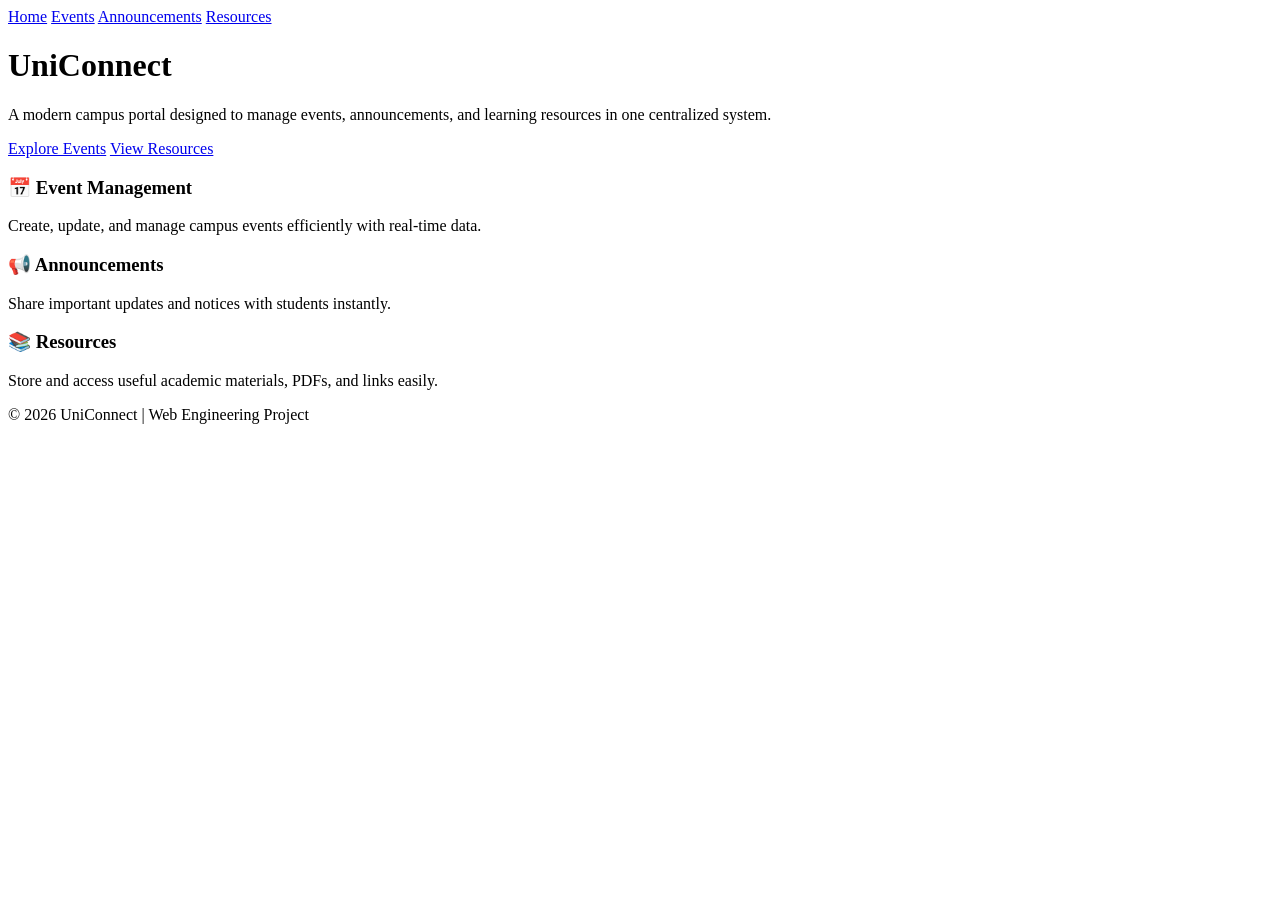
==== index.html @ 5383e266 "Add files via upload" ====
<!DOCTYPE html>
<html lang="en">
<head>
    <meta charset="UTF-8">
    <title>UniConnect</title>
    <link rel="stylesheet" href="css/style.css">
</head>
<body>

<div class="navbar">
  <a href="/">Home</a>
  <a href="/dashboard.html">Events</a>
  <a href="/announcements.html">Announcements</a>
  <a href="/resources.html">Resources</a>
</div>

<div class="container">

  <!-- HERO -->
  <div class="hero">
    <h1>UniConnect</h1>
    <p>
      A modern campus portal designed to manage events, announcements,
      and learning resources in one centralized system.
    </p>

    <div class="hero-buttons">
      <a href="/dashboard.html">Explore Events</a>
      <a href="/resources.html">View Resources</a>
    </div>
  </div>

  <!-- FEATURES -->
  <div class="features">
    <div class="card">
      <h3>📅 Event Management</h3>
      <p>
        Create, update, and manage campus events efficiently with real-time data.
      </p>
    </div>

    <div class="card">
      <h3>📢 Announcements</h3>
      <p>
        Share important updates and notices with students instantly.
      </p>
    </div>

    <div class="card">
      <h3>📚 Resources</h3>
      <p>
        Store and access useful academic materials, PDFs, and links easily.
      </p>
    </div>
  </div>

</div>

<div class="footer">
  © 2026 UniConnect | Web Engineering Project
</div>

<script src="/script.js"></script>
</body>
</html>
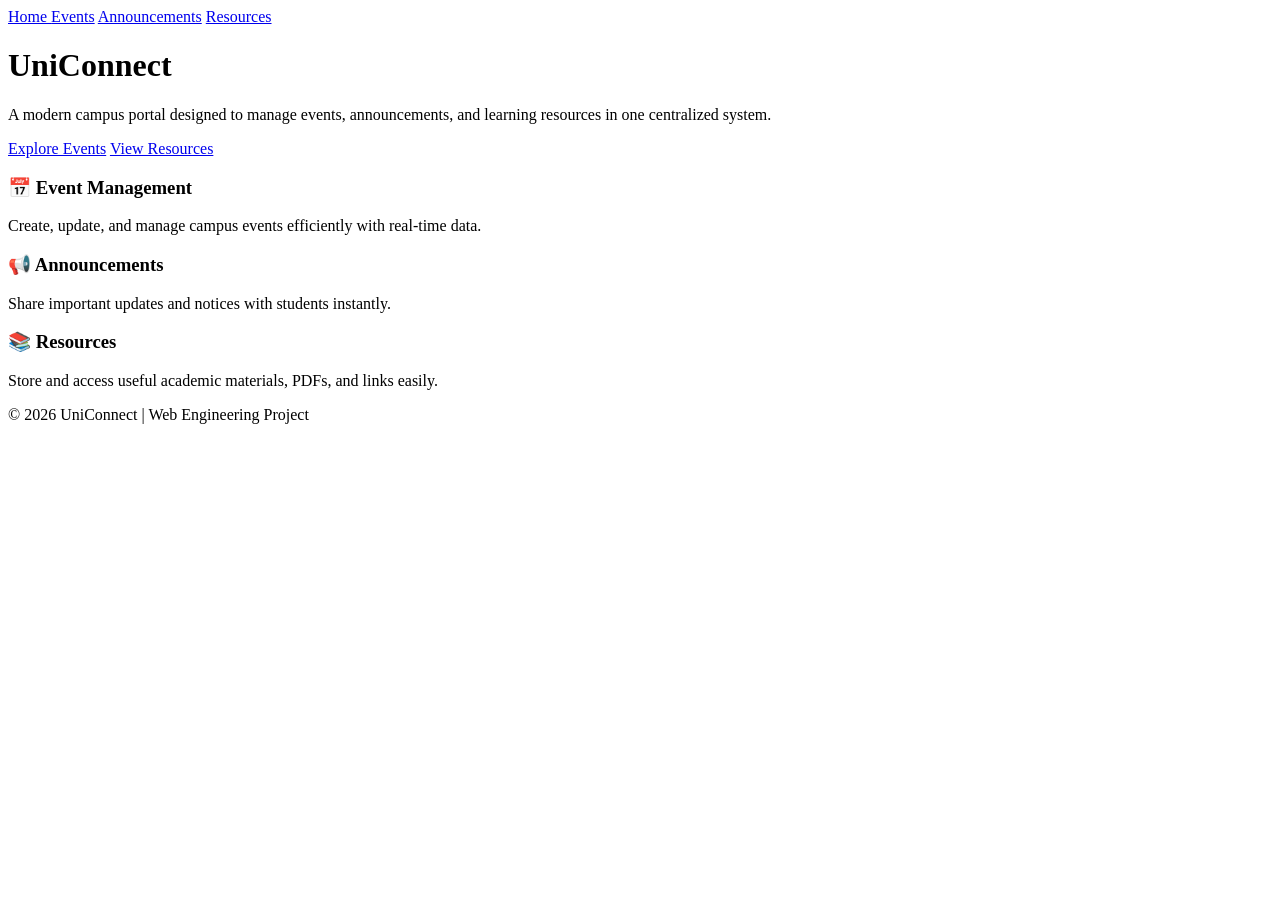
==== commit 8df15af1: "Update index.html Initial project commit" ====
--- a/index.html
+++ b/index.html
@@ -8,7 +8,7 @@
 <body>
 
 <div class="navbar">
-  <a href="/">Home</a>
+  <a href="/">Home </a>
   <a href="/dashboard.html">Events</a>
   <a href="/announcements.html">Announcements</a>
   <a href="/resources.html">Resources</a>
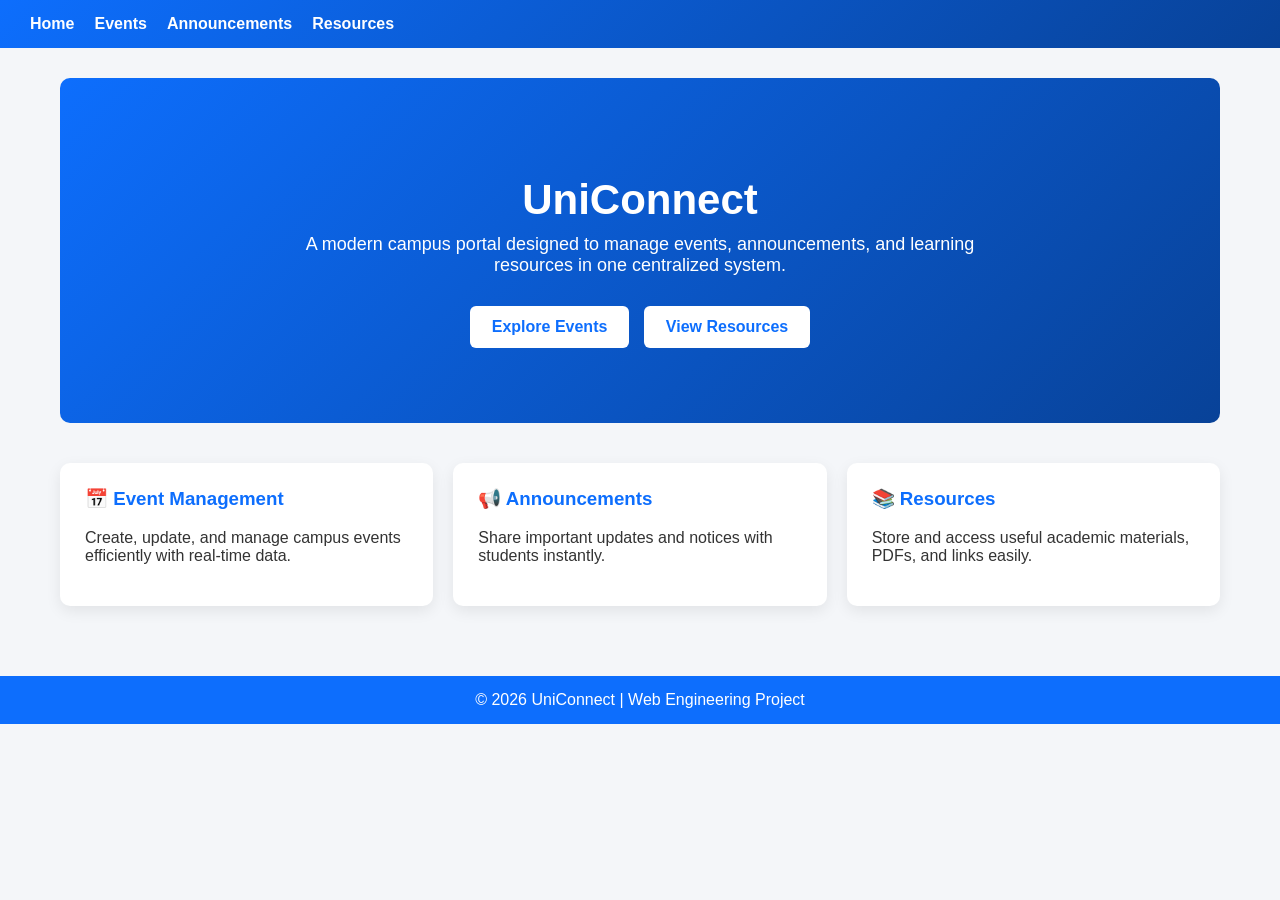
==== commit c7e12ba6: "CSS CSS Changing" ====
--- a/index.html
+++ b/index.html
@@ -3,7 +3,7 @@
 <head>
     <meta charset="UTF-8">
     <title>UniConnect</title>
-    <link rel="stylesheet" href="css/style.css">
+    <link rel="stylesheet" href="./style.css">
 </head>
 <body>
 
@@ -60,6 +60,6 @@
   © 2026 UniConnect | Web Engineering Project
 </div>
 
-<script src="/script.js"></script>
+<script src="./script.js"></script>
 </body>
 </html>
--- a/style.css
+++ b/style.css
@@ -0,0 +1,383 @@
+/* =====================
+   GLOBAL STYLES
+===================== */
+* {
+  box-sizing: border-box;
+}
+
+body {
+  margin: 0;
+  font-family: "Segoe UI", Arial, sans-serif;
+  background: #f4f6f9; 
+  color: #333;
+}
+
+h1, h2, h3 {
+  color: #0d6efd;
+}
+
+a {
+  text-decoration: none;
+}
+
+/* =====================
+   NAVBAR
+===================== */
+.navbar {
+  background: linear-gradient(135deg, #0d6efd, #084298);
+  padding: 15px 30px;
+  display: flex;
+  align-items: center;
+}
+
+.navbar a {
+  color: white;
+  margin-right: 20px;
+  font-weight: 600;
+}
+
+.navbar a:hover {
+  text-decoration: underline;
+}
+
+/* =====================
+   CONTAINER
+===================== */
+.container {
+  max-width: 1200px;
+  margin: auto;
+  padding: 30px 20px;
+}
+
+/* =====================
+   HERO SECTION
+===================== */
+.hero {
+  background: linear-gradient(135deg, #0d6efd, #084298);
+  color: white;
+  padding: 70px 30px;
+  text-align: center;
+  border-radius: 10px;
+}
+
+.hero h1 {
+  font-size: 42px;
+  margin-bottom: 10px;
+  color: white;
+}
+
+.hero p {
+  font-size: 18px;
+  max-width: 700px;
+  margin: auto;
+}
+
+.hero-buttons {
+  margin-top: 25px;
+}
+
+.hero-buttons a {
+  display: inline-block;
+  background: white;
+  color: #0d6efd;
+  padding: 12px 22px;
+  margin: 5px;
+  border-radius: 6px;
+  font-weight: bold;
+}
+
+.hero-buttons a:hover {
+  background: #e6e6e6;
+}
+
+/* =====================
+   FEATURE CARDS
+===================== */
+.features {
+  display: grid;
+  grid-template-columns: repeat(auto-fit, minmax(250px, 1fr));
+  gap: 20px;
+  margin-top: 40px;
+}
+
+.card {
+  background: white;
+  padding: 25px;
+  border-radius: 10px;
+  box-shadow: 0 5px 15px rgba(0,0,0,0.08);
+  transition: transform 0.2s;
+}
+
+.card:hover {
+  transform: translateY(-5px);
+}
+
+.card h3 {
+  margin-top: 0;
+}
+
+/* =====================
+   TABLE STYLES
+===================== */
+table {
+  width: 100%;
+  border-collapse: collapse;
+  margin-top: 25px;
+  background: white;
+  border-radius: 8px;
+  overflow: hidden;
+}
+
+th {
+  background: #0d6efd;
+  color: white;
+  padding: 12px;
+}
+
+td {
+  padding: 12px;
+  border-bottom: 1px solid #ddd;
+}
+
+tr:hover {
+  background: #f1f5ff;
+}
+
+/* =====================
+   BUTTONS
+===================== */
+button {
+  background: #0d6efd;
+  color: white;
+  border: none;
+  padding: 7px 12px;
+  border-radius: 5px;
+  cursor: pointer;
+}
+
+button:hover {
+  background: #084298;
+}
+
+/* =====================
+   FORMS
+===================== */
+form {
+  background: white;
+  padding: 25px;
+  max-width: 450px;
+  border-radius: 10px;
+  box-shadow: 0 5px 15px rgba(0,0,0,0.08);
+}
+
+input, textarea {
+  width: 100%;
+  padding: 10px;
+  margin-bottom: 15px;
+  border-radius: 5px;
+  border: 1px solid #ccc;
+}
+
+/* =====================
+   FOOTER
+===================== */
+.footer {
+  background: #0d6efd;
+  color: white;
+  text-align: center;
+  padding: 15px;
+  margin-top: 40px;
+}
+/* ===== Page Actions ===== */
+.page-actions {
+  display: flex;
+  justify-content: space-between;
+  align-items: center;
+  margin: 20px 0;
+}
+
+.page-actions h2 {
+  margin: 0;
+  color: #0d6efd;
+}
+
+.btn {
+  background: #0d6efd;
+  color: white;
+  padding: 10px 16px;
+  text-decoration: none;
+  border-radius: 6px;
+  font-weight: bold;
+}
+
+.btn:hover {
+  background: #084298;
+}
+/* =========================
+   PAGE CONTAINER
+========================= */
+.app-container {
+    min-height: calc(100vh - 60px);
+    display: flex;
+    flex-direction: column;
+    align-items: center;
+    justify-content: center;
+    padding: 40px 20px;
+}
+
+/* =========================
+   FORM CENTER WRAPPER
+========================= */
+.form-wrapper {
+    width: 100%;
+    display: flex;
+    justify-content: center;
+    align-items: center;
+}
+
+/* =========================
+   FORM CARD (CENTERED)
+========================= */
+.form-card {
+    width: 100%;
+    max-width: 420px;
+    background: #ffffff;
+    padding: 30px;
+    border-radius: 12px;
+    box-shadow: 0 10px 30px rgba(0,0,0,0.12);
+    animation: slideUp 0.6s ease;
+}
+
+/* =========================
+   FORM INPUTS
+========================= */
+.form-card label {
+    font-weight: 600;
+    margin-top: 15px;
+    display: block;
+}
+
+.form-card input,
+.form-card textarea {
+    width: 100%;
+    padding: 10px 12px;
+    margin-top: 6px;
+    border-radius: 6px;
+    border: 1px solid #ccc;
+    font-size: 14px;
+}
+
+.form-card textarea {
+    resize: none;
+    height: 90px;
+}
+
+/* =========================
+   BUTTON
+========================= */
+.form-card button {
+    width: 100%;
+    margin-top: 20px;
+    padding: 12px;
+    background: #0d6efd;
+    color: white;
+    border: none;
+    border-radius: 6px;
+    font-size: 15px;
+    cursor: pointer;
+    transition: 0.3s;
+}
+
+.form-card button:hover {
+    background: #084298;
+    transform: translateY(-2px);
+}
+
+/* =========================
+   MESSAGE
+========================= */
+#message {
+    margin-top: 12px;
+    font-weight: 600;
+    text-align: center;
+}
+
+/* =========================
+   SLIDE ANIMATION
+========================= */
+@keyframes slideUp {
+    from {
+        opacity: 0;
+        transform: translateY(40px);
+    }
+    to {
+        opacity: 1;
+        transform: translateY(0);
+    }
+}
+/* =====================
+   DASHBOARD LAYOUT
+===================== */
+.dashboard-grid {
+  display: grid;
+  grid-template-columns: 1.2fr 2fr;
+  gap: 30px;
+  align-items: center;
+  margin-top: 40px;
+}
+
+/* STATS INLINE */
+.stats-container {
+  display: flex;
+  justify-content: space-between;
+  gap: 20px;
+}
+
+/* STAT CARDS */
+.stat-card {
+  width: 220px;
+  background: linear-gradient(135deg, #0d6efd, #084298);
+  color: white;
+  padding: 25px;
+  border-radius: 12px;
+  text-align: center;
+  box-shadow: 0 10px 25px rgba(0,0,0,0.15);
+  transition: transform 0.3s;
+}
+
+.stat-card:hover {
+  transform: translateY(-6px);
+}
+
+.stat-card h3 {
+  color: white;
+  font-size: 18px;
+  margin-bottom: 10px;
+}
+
+.stat-card p {
+  font-size: 36px;
+  font-weight: bold;
+  margin: 0;
+}
+
+/* CHART */
+.chart-container {
+  background: white;
+  padding: 25px;
+  border-radius: 12px;
+  box-shadow: 0 10px 25px rgba(0,0,0,0.08);
+  text-align: center;
+}
+
+/* RESPONSIVE */
+@media (max-width: 900px) {
+  .dashboard-grid {
+    grid-template-columns: 1fr;
+  }
+
+  .stats-container {
+    justify-content: center;
+    flex-wrap: wrap;
+  }
+}
